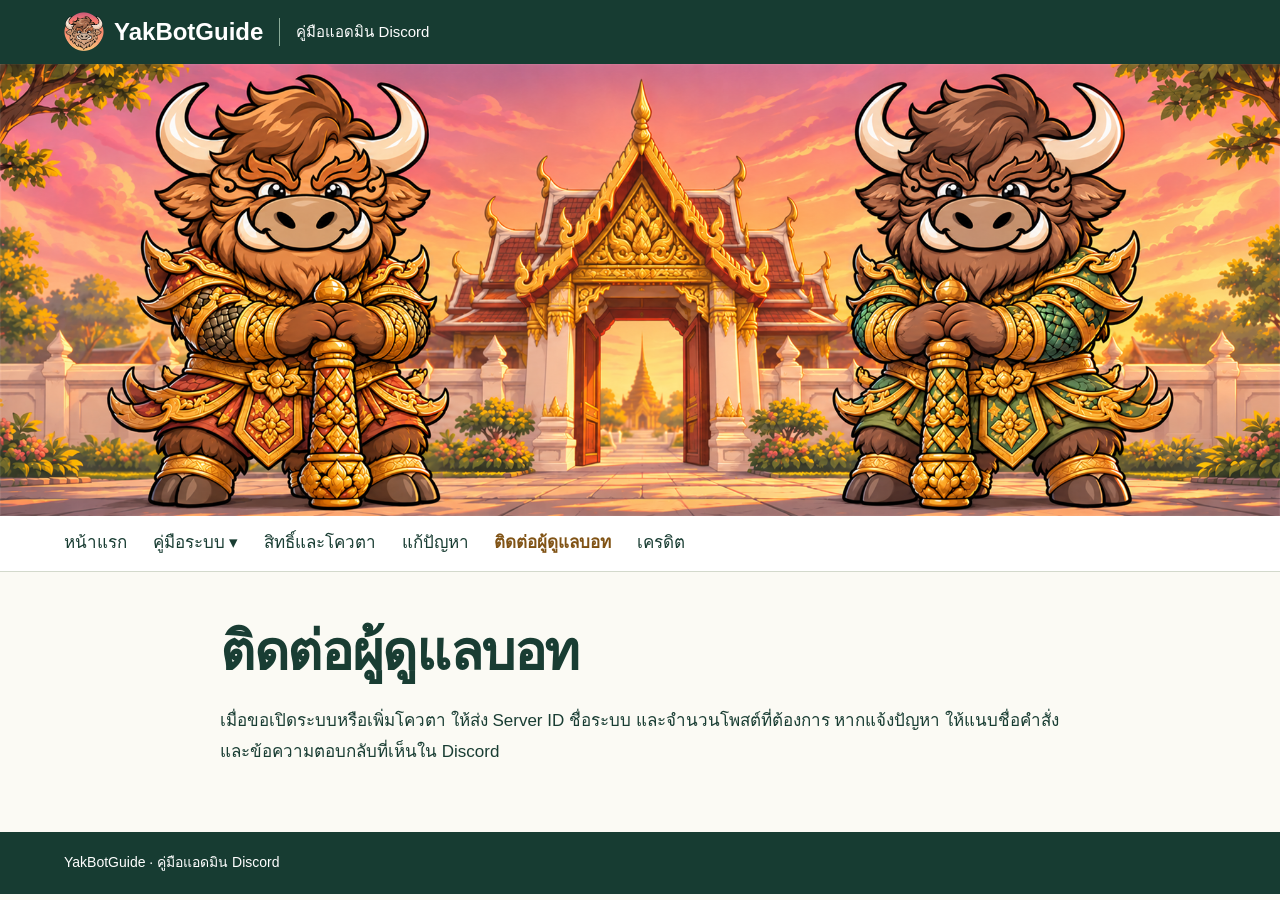
==== contact.html @ 148d199e "Split YakBot guide into pages and update system permissions" ====
<!doctype html>
<html lang="th">
<head>
<meta charset="utf-8">
<meta name="viewport" content="width=device-width, initial-scale=1">
<title>ติดต่อผู้ดูแลบอท · YakBotGuide</title>
<link rel="icon" href="icon.png">
<link rel="stylesheet" href="style.css">
</head>
<body>
<a class="skip" href="#content">ข้ามไปยังเนื้อหา</a>
<header><div class="bar"><a class="brand" href="index.html"><img src="icon.png" alt=""><b>YakBotGuide</b></a><span class="tag">คู่มือแอดมิน Discord</span>
<details class="mobile"><summary aria-label="เมนูหลัก"><span aria-hidden="true">☰</span> เมนู</summary><nav aria-label="เมนูหลักบนมือถือ"><a href="index.html">หน้าแรก</a>
<details class="sub"><summary>คู่มือระบบ</summary><div class="dropdown"><a href="network.html">2 · ตรวจเครือข่าย</a>
<a href="monitor.html">4 · มอนิเตอร์และแจ้งเตือน</a>
<a href="exchange.html">5 · อัตราแลกเปลี่ยน</a>
<a href="oil.html">6 · ราคาน้ำมัน PTT</a>
<a href="gold.html">7 · ราคาทองสมาคมฯ</a>
<a href="gold-hsh.html">8 · ราคาทองฮั่วเซ่งเฮง</a>
<a href="players.html">9 · ประกาศผู้เล่น</a></div></details>
<a href="rights.html">สิทธิ์และโควตา</a>
<a href="help.html">แก้ปัญหา</a>
<a href="contact.html" aria-current="page">ติดต่อผู้ดูแลบอท</a>
<a href="credits.html">เครดิต</a></nav></details></div></header>
<img class="banner" src="banner.png" alt="แบนเนอร์ YakBot">
<nav class="desk" aria-label="เมนูหลัก"><a href="index.html">หน้าแรก</a>
<details class="sub"><summary>คู่มือระบบ</summary><div class="dropdown"><a href="network.html">2 · ตรวจเครือข่าย</a>
<a href="monitor.html">4 · มอนิเตอร์และแจ้งเตือน</a>
<a href="exchange.html">5 · อัตราแลกเปลี่ยน</a>
<a href="oil.html">6 · ราคาน้ำมัน PTT</a>
<a href="gold.html">7 · ราคาทองสมาคมฯ</a>
<a href="gold-hsh.html">8 · ราคาทองฮั่วเซ่งเฮง</a>
<a href="players.html">9 · ประกาศผู้เล่น</a></div></details>
<a href="rights.html">สิทธิ์และโควตา</a>
<a href="help.html">แก้ปัญหา</a>
<a href="contact.html" aria-current="page">ติดต่อผู้ดูแลบอท</a>
<a href="credits.html">เครดิต</a></nav>
<main id="content">

<h1>ติดต่อผู้ดูแลบอท</h1>
<p>เมื่อขอเปิดระบบหรือเพิ่มโควตา ให้ส่ง Server ID ชื่อระบบ และจำนวนโพสต์ที่ต้องการ หากแจ้งปัญหา ให้แนบชื่อคำสั่งและข้อความตอบกลับที่เห็นใน Discord</p>
</main><footer>YakBotGuide · คู่มือแอดมิน Discord</footer>
</body></html>
---- style.css ----
:root { color-scheme: light; --ink: #193d33; --green: #173c32; --line: #d3d9cc; --margin: max(5vw, calc((100vw - 1160px)/2)); }
* { box-sizing: border-box; }
body { margin: 0; background: #fbfaf4; color: var(--ink); font: 17px/1.82 "Leelawadee UI", Tahoma, sans-serif; }
header, footer { background: var(--green); color: #fff; }
.bar, .desk, footer { padding-inline: var(--margin); }
.bar, .brand, .desk { display: flex; align-items: center; }
.bar { position: relative; min-height: 64px; gap: 16px; }
.brand { gap: 10px; color: white; font: 700 24px/1 Arial, sans-serif; text-decoration: none; }
.brand img { width: 40px; height: 40px; border-radius: 10px; }
.tag { padding-left: 16px; border-left: 1px solid #8aab98; font-size: 15px; }
.banner { width: 100%; height: auto; display: block; }
.desk { gap: clamp(10px, 2vw, 32px); background: #fff; border-bottom: 1px solid var(--line); }
nav a, nav summary { color: var(--ink); padding: 12px 0; text-decoration: none; display: block; }
nav [aria-current], nav .selected { color: #805315; font-weight: bold; }
summary { cursor: pointer; }
.sub { position: relative; }
.sub > summary::after { content: " ▾"; }
.sub > summary { list-style: none; }
.dropdown, .mobile nav { background: #fff; color: var(--ink); padding: 8px 20px; border: 1px solid var(--line); box-shadow: 0 8px 18px #193d331c; }
.dropdown { position: absolute; left: 0; z-index: 1; min-width: 255px; }
.dropdown a { padding-block: 7px; }
.mobile { display: none; }
main { width: min(100% - 40px, 840px); margin: 42px auto 64px; }
h1, h2 { line-height: 1.4; }
h1 { font-size: clamp(32px, 5vw, 54px); margin: 0 0 16px; letter-spacing: -.025em; }
h2 { font-size: 26px; margin: 28px 0 8px; }
.eyebrow { color: #815c25; font-size: 15px; margin-bottom: 6px; }
a { color: #246446; }
a:hover { text-decoration: underline; }
.invite { display: inline-block; padding: 10px 20px; border-radius: 6px; background: var(--green); color: white; font-weight: bold; text-decoration: none; }
li { padding-block: 4px; }
ol, ul { padding-left: 1.65em; }
code { font: .93em Consolas, monospace; overflow-wrap: anywhere; padding: 2px 5px; background: #e9ede3; }
main details { border-bottom: 1px solid var(--line); padding: 14px 0; }
main summary { font-weight: bold; }
footer { padding-block: 18px; font-size: 14px; }
.skip { position: absolute; left: -9999px; }
.skip:focus { z-index: 5; left: 5px; background: white; }
:focus-visible { outline: 3px solid #b78231; outline-offset: 3px; }
@media (max-width: 820px) {
  .desk { display: none; }
  .bar { gap: 8px; flex-wrap: wrap; padding: 10px 4%; }
  .brand { font-size: 19px; gap: 6px; }
  .brand img { width: 32px; height: 32px; }
  .tag { font-size: 12px; padding-left: 7px; }
  .mobile { display: block; margin-left: auto; }
  .mobile > summary { list-style: none; padding: 6px; }
  .mobile nav { position: absolute; top: 100%; right: 0; width: min(100vw, 350px); z-index: 2; }
  .mobile nav a, .mobile nav summary { padding-block: 7px; }
  .mobile .dropdown { position: static; padding-left: 14px; border: 0; border-left: 2px solid var(--line); box-shadow: none; }
  main { margin-top: 24px; }
}
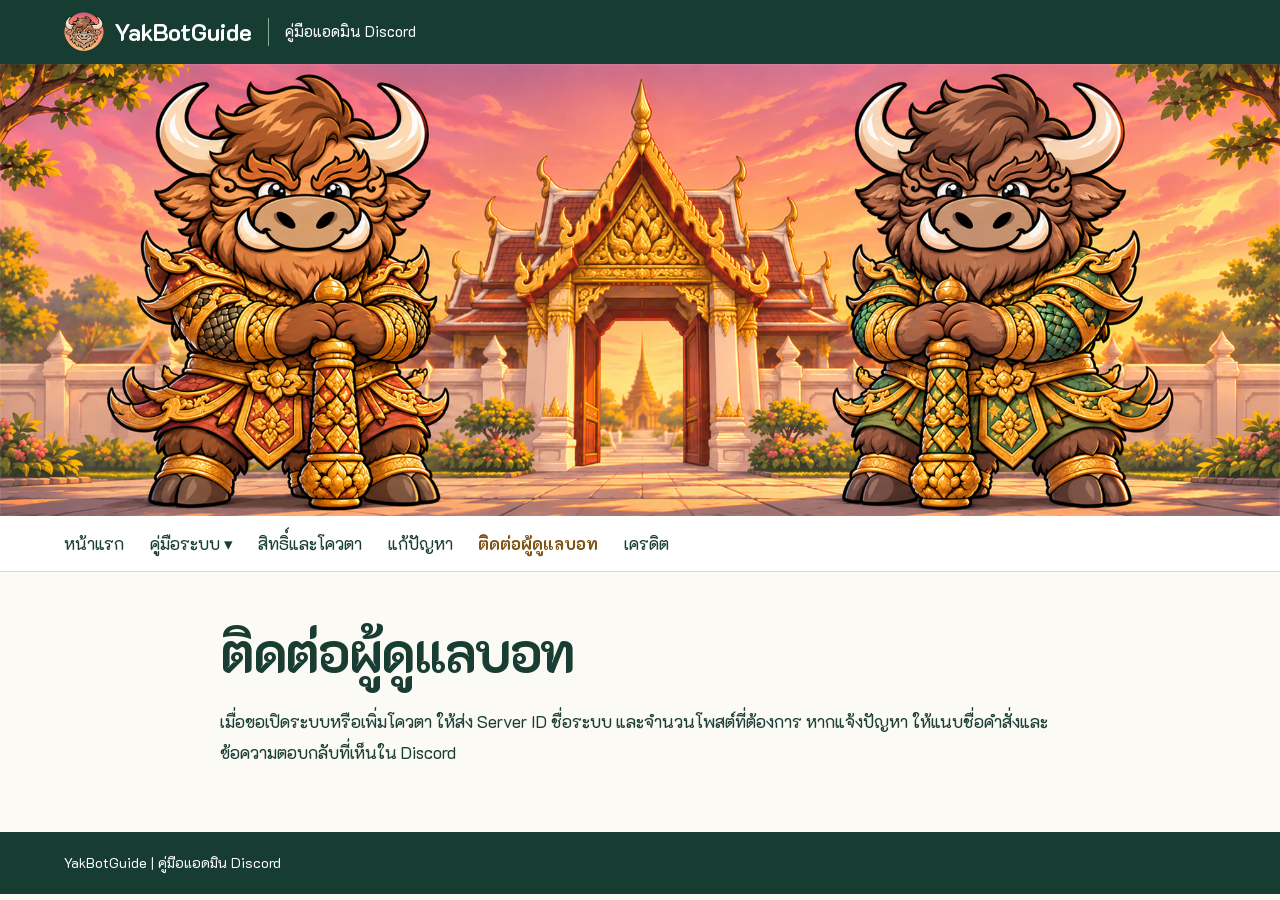
==== commit 71663ecc: "ปรับปรุงคู่มือ YakBot" ====
--- a/contact.html
+++ b/contact.html
@@ -3,7 +3,7 @@
 <head>
 <meta charset="utf-8">
 <meta name="viewport" content="width=device-width, initial-scale=1">
-<title>ติดต่อผู้ดูแลบอท · YakBotGuide</title>
+<title>ติดต่อผู้ดูแลบอท | YakBotGuide</title>
 <link rel="icon" href="icon.png">
 <link rel="stylesheet" href="style.css">
 </head>
@@ -11,26 +11,26 @@
 <a class="skip" href="#content">ข้ามไปยังเนื้อหา</a>
 <header><div class="bar"><a class="brand" href="index.html"><img src="icon.png" alt=""><b>YakBotGuide</b></a><span class="tag">คู่มือแอดมิน Discord</span>
 <details class="mobile"><summary aria-label="เมนูหลัก"><span aria-hidden="true">☰</span> เมนู</summary><nav aria-label="เมนูหลักบนมือถือ"><a href="index.html">หน้าแรก</a>
-<details class="sub"><summary>คู่มือระบบ</summary><div class="dropdown"><a href="network.html">2 · ตรวจเครือข่าย</a>
-<a href="monitor.html">4 · มอนิเตอร์และแจ้งเตือน</a>
-<a href="exchange.html">5 · อัตราแลกเปลี่ยน</a>
-<a href="oil.html">6 · ราคาน้ำมัน PTT</a>
-<a href="gold.html">7 · ราคาทองสมาคมฯ</a>
-<a href="gold-hsh.html">8 · ราคาทองฮั่วเซ่งเฮง</a>
-<a href="players.html">9 · ประกาศผู้เล่น</a></div></details>
+<details class="sub"><summary>คู่มือระบบ</summary><div class="dropdown"><a href="network.html">ตรวจเครือข่าย</a>
+<a href="monitor.html">มอนิเตอร์และแจ้งเตือน</a>
+<a href="exchange.html">อัตราแลกเปลี่ยน</a>
+<a href="oil.html">ราคาน้ำมัน PTT</a>
+<a href="gold.html">ราคาทองสมาคมฯ</a>
+<a href="gold-hsh.html">ราคาทองฮั่วเซ่งเฮง</a>
+<a href="players.html">ประกาศผู้เล่น</a></div></details>
 <a href="rights.html">สิทธิ์และโควตา</a>
 <a href="help.html">แก้ปัญหา</a>
 <a href="contact.html" aria-current="page">ติดต่อผู้ดูแลบอท</a>
 <a href="credits.html">เครดิต</a></nav></details></div></header>
 <img class="banner" src="banner.png" alt="แบนเนอร์ YakBot">
 <nav class="desk" aria-label="เมนูหลัก"><a href="index.html">หน้าแรก</a>
-<details class="sub"><summary>คู่มือระบบ</summary><div class="dropdown"><a href="network.html">2 · ตรวจเครือข่าย</a>
-<a href="monitor.html">4 · มอนิเตอร์และแจ้งเตือน</a>
-<a href="exchange.html">5 · อัตราแลกเปลี่ยน</a>
-<a href="oil.html">6 · ราคาน้ำมัน PTT</a>
-<a href="gold.html">7 · ราคาทองสมาคมฯ</a>
-<a href="gold-hsh.html">8 · ราคาทองฮั่วเซ่งเฮง</a>
-<a href="players.html">9 · ประกาศผู้เล่น</a></div></details>
+<details class="sub"><summary>คู่มือระบบ</summary><div class="dropdown"><a href="network.html">ตรวจเครือข่าย</a>
+<a href="monitor.html">มอนิเตอร์และแจ้งเตือน</a>
+<a href="exchange.html">อัตราแลกเปลี่ยน</a>
+<a href="oil.html">ราคาน้ำมัน PTT</a>
+<a href="gold.html">ราคาทองสมาคมฯ</a>
+<a href="gold-hsh.html">ราคาทองฮั่วเซ่งเฮง</a>
+<a href="players.html">ประกาศผู้เล่น</a></div></details>
 <a href="rights.html">สิทธิ์และโควตา</a>
 <a href="help.html">แก้ปัญหา</a>
 <a href="contact.html" aria-current="page">ติดต่อผู้ดูแลบอท</a>
@@ -39,5 +39,5 @@
 
 <h1>ติดต่อผู้ดูแลบอท</h1>
 <p>เมื่อขอเปิดระบบหรือเพิ่มโควตา ให้ส่ง Server ID ชื่อระบบ และจำนวนโพสต์ที่ต้องการ หากแจ้งปัญหา ให้แนบชื่อคำสั่งและข้อความตอบกลับที่เห็นใน Discord</p>
-</main><footer>YakBotGuide · คู่มือแอดมิน Discord</footer>
+</main><footer>YakBotGuide | คู่มือแอดมิน Discord</footer>
 </body></html>
--- a/style.css
+++ b/style.css
@@ -1,11 +1,13 @@
+@import url("https://fonts.googleapis.com/css2?family=K2D:wght@400;700&display=swap");
+
 :root { color-scheme: light; --ink: #193d33; --green: #173c32; --line: #d3d9cc; --margin: max(5vw, calc((100vw - 1160px)/2)); }
 * { box-sizing: border-box; }
-body { margin: 0; background: #fbfaf4; color: var(--ink); font: 17px/1.82 "Leelawadee UI", Tahoma, sans-serif; }
+body { margin: 0; background: #fbfaf4; color: var(--ink); font: 17px/1.82 "K2D", Tahoma, sans-serif; }
 header, footer { background: var(--green); color: #fff; }
 .bar, .desk, footer { padding-inline: var(--margin); }
 .bar, .brand, .desk { display: flex; align-items: center; }
 .bar { position: relative; min-height: 64px; gap: 16px; }
-.brand { gap: 10px; color: white; font: 700 24px/1 Arial, sans-serif; text-decoration: none; }
+.brand { gap: 10px; color: white; font: 700 24px/1 "K2D", sans-serif; text-decoration: none; }
 .brand img { width: 40px; height: 40px; border-radius: 10px; }
 .tag { padding-left: 16px; border-left: 1px solid #8aab98; font-size: 15px; }
 .banner { width: 100%; height: auto; display: block; }
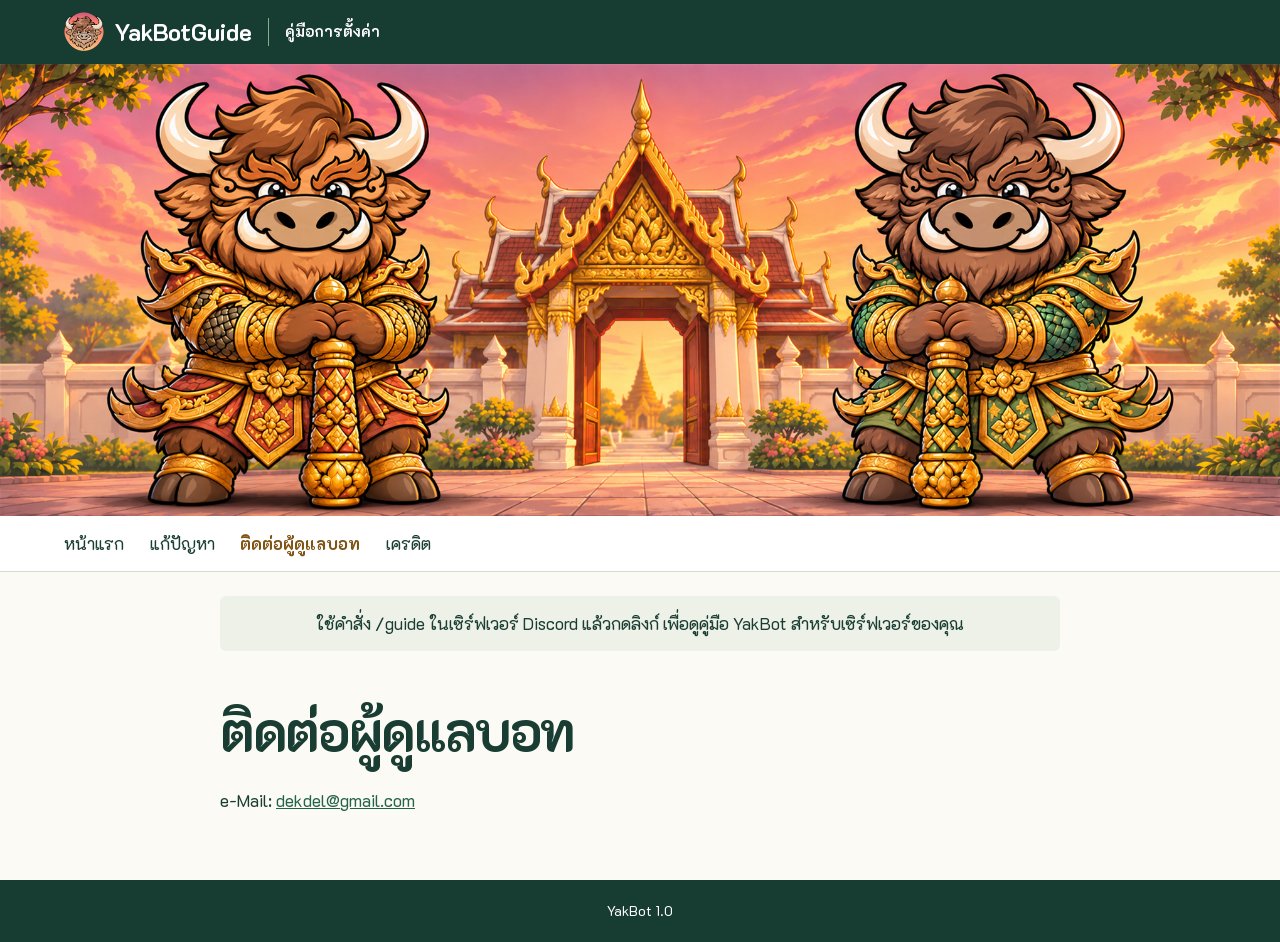
==== commit 6b32029d: "Update server-specific guide access and troubleshooting" ====
--- a/contact.html
+++ b/contact.html
@@ -6,38 +6,44 @@
 <title>ติดต่อผู้ดูแลบอท | YakBotGuide</title>
 <link rel="icon" href="icon.png">
 <link rel="stylesheet" href="style.css">
+<script src="guide-key.js" defer></script>
+<script src="guide-token.js" defer></script>
+<script src="guide.js" defer></script>
 </head>
 <body>
 <a class="skip" href="#content">ข้ามไปยังเนื้อหา</a>
-<header><div class="bar"><a class="brand" href="index.html"><img src="icon.png" alt=""><b>YakBotGuide</b></a><span class="tag">คู่มือแอดมิน Discord</span>
+<header><div class="bar"><a class="brand" href="index.html"><img src="icon.png" alt=""><b>YakBotGuide</b></a><span class="tag"><b>คู่มือการตั้งค่า</b></span>
 <details class="mobile"><summary aria-label="เมนูหลัก"><span aria-hidden="true">☰</span> เมนู</summary><nav aria-label="เมนูหลักบนมือถือ"><a href="index.html">หน้าแรก</a>
-<details class="sub"><summary>คู่มือระบบ</summary><div class="dropdown"><a href="network.html">ตรวจเครือข่าย</a>
-<a href="monitor.html">มอนิเตอร์และแจ้งเตือน</a>
-<a href="exchange.html">อัตราแลกเปลี่ยน</a>
-<a href="oil.html">ราคาน้ำมัน PTT</a>
-<a href="gold.html">ราคาทองสมาคมฯ</a>
-<a href="gold-hsh.html">ราคาทองฮั่วเซ่งเฮง</a>
-<a href="players.html">ประกาศผู้เล่น</a></div></details>
-<a href="rights.html">สิทธิ์และโควตา</a>
+<details class="sub" hidden><summary>คู่มือระบบ</summary><div class="dropdown"><a href="network.html" data-guide-system="2" hidden>ตรวจเครือข่าย</a>
+<a href="monitor.html" data-guide-system="4" hidden>มอนิเตอร์และแจ้งเตือน</a>
+<a href="exchange.html" data-guide-system="5" hidden>อัตราแลกเปลี่ยน</a>
+<a href="oil.html" data-guide-system="6" hidden>ราคาน้ำมัน PTT</a>
+<a href="gold.html" data-guide-system="7" hidden>ราคาทองสมาคมฯ</a>
+<a href="gold-hsh.html" data-guide-system="8" hidden>ราคาทองฮั่วเซ่งเฮง</a>
+<a href="players.html" data-guide-system="9" hidden>ประกาศผู้เล่น</a></div></details>
 <a href="help.html">แก้ปัญหา</a>
 <a href="contact.html" aria-current="page">ติดต่อผู้ดูแลบอท</a>
 <a href="credits.html">เครดิต</a></nav></details></div></header>
 <img class="banner" src="banner.png" alt="แบนเนอร์ YakBot">
 <nav class="desk" aria-label="เมนูหลัก"><a href="index.html">หน้าแรก</a>
-<details class="sub"><summary>คู่มือระบบ</summary><div class="dropdown"><a href="network.html">ตรวจเครือข่าย</a>
-<a href="monitor.html">มอนิเตอร์และแจ้งเตือน</a>
-<a href="exchange.html">อัตราแลกเปลี่ยน</a>
-<a href="oil.html">ราคาน้ำมัน PTT</a>
-<a href="gold.html">ราคาทองสมาคมฯ</a>
-<a href="gold-hsh.html">ราคาทองฮั่วเซ่งเฮง</a>
-<a href="players.html">ประกาศผู้เล่น</a></div></details>
-<a href="rights.html">สิทธิ์และโควตา</a>
+<details class="sub" hidden><summary>คู่มือระบบ</summary><div class="dropdown"><a href="network.html" data-guide-system="2" hidden>ตรวจเครือข่าย</a>
+<a href="monitor.html" data-guide-system="4" hidden>มอนิเตอร์และแจ้งเตือน</a>
+<a href="exchange.html" data-guide-system="5" hidden>อัตราแลกเปลี่ยน</a>
+<a href="oil.html" data-guide-system="6" hidden>ราคาน้ำมัน PTT</a>
+<a href="gold.html" data-guide-system="7" hidden>ราคาทองสมาคมฯ</a>
+<a href="gold-hsh.html" data-guide-system="8" hidden>ราคาทองฮั่วเซ่งเฮง</a>
+<a href="players.html" data-guide-system="9" hidden>ประกาศผู้เล่น</a></div></details>
 <a href="help.html">แก้ปัญหา</a>
 <a href="contact.html" aria-current="page">ติดต่อผู้ดูแลบอท</a>
 <a href="credits.html">เครดิต</a></nav>
+<aside id="guide-status" class="guide-status" aria-live="polite">
+<p align="center">ใช้คำสั่ง /guide ในเซิร์ฟเวอร์ Discord แล้วกดลิงก์ เพื่อดูคู่มือ YakBot สำหรับเซิร์ฟเวอร์ของคุณ</p>
+<button type="button" hidden>เปลี่ยนเซิร์ฟเวอร์</button>
+<noscript>เปิด JavaScript ในเบราว์เซอร์เพื่อตรวจลิงก์และแสดงคู่มือ</noscript>
+</aside>
 <main id="content">
 
 <h1>ติดต่อผู้ดูแลบอท</h1>
-<p>เมื่อขอเปิดระบบหรือเพิ่มโควตา ให้ส่ง Server ID ชื่อระบบ และจำนวนโพสต์ที่ต้องการ หากแจ้งปัญหา ให้แนบชื่อคำสั่งและข้อความตอบกลับที่เห็นใน Discord</p>
-</main><footer>YakBotGuide | คู่มือแอดมิน Discord</footer>
+<p>e-Mail: <a href="mailto:dekdel@gmail.com">dekdel@gmail.com</a></p>
+</main><footer align="center">YakBot 1.0</footer>
 </body></html>
--- a/style.css
+++ b/style.css
@@ -52,3 +52,11 @@
   .mobile .dropdown { position: static; padding-left: 14px; border: 0; border-left: 2px solid var(--line); box-shadow: none; }
   main { margin-top: 24px; }
 }
+
+/* Guide access state must also override navigation and layout display rules. */
+[hidden] { display: none !important; }
+.guide-status { width: min(100% - 40px, 840px); margin: 24px auto; padding: 12px 16px; background: #eef1e7; border-radius: 6px; overflow-wrap: anywhere; }
+.guide-status p { margin: 0; }
+.guide-status button { margin-top: 8px; padding: 6px 12px; font: inherit; color: var(--ink); background: white; border: 1px solid var(--line); border-radius: 4px; cursor: pointer; }
+
+main img { max-width: 100%; height: auto; }
